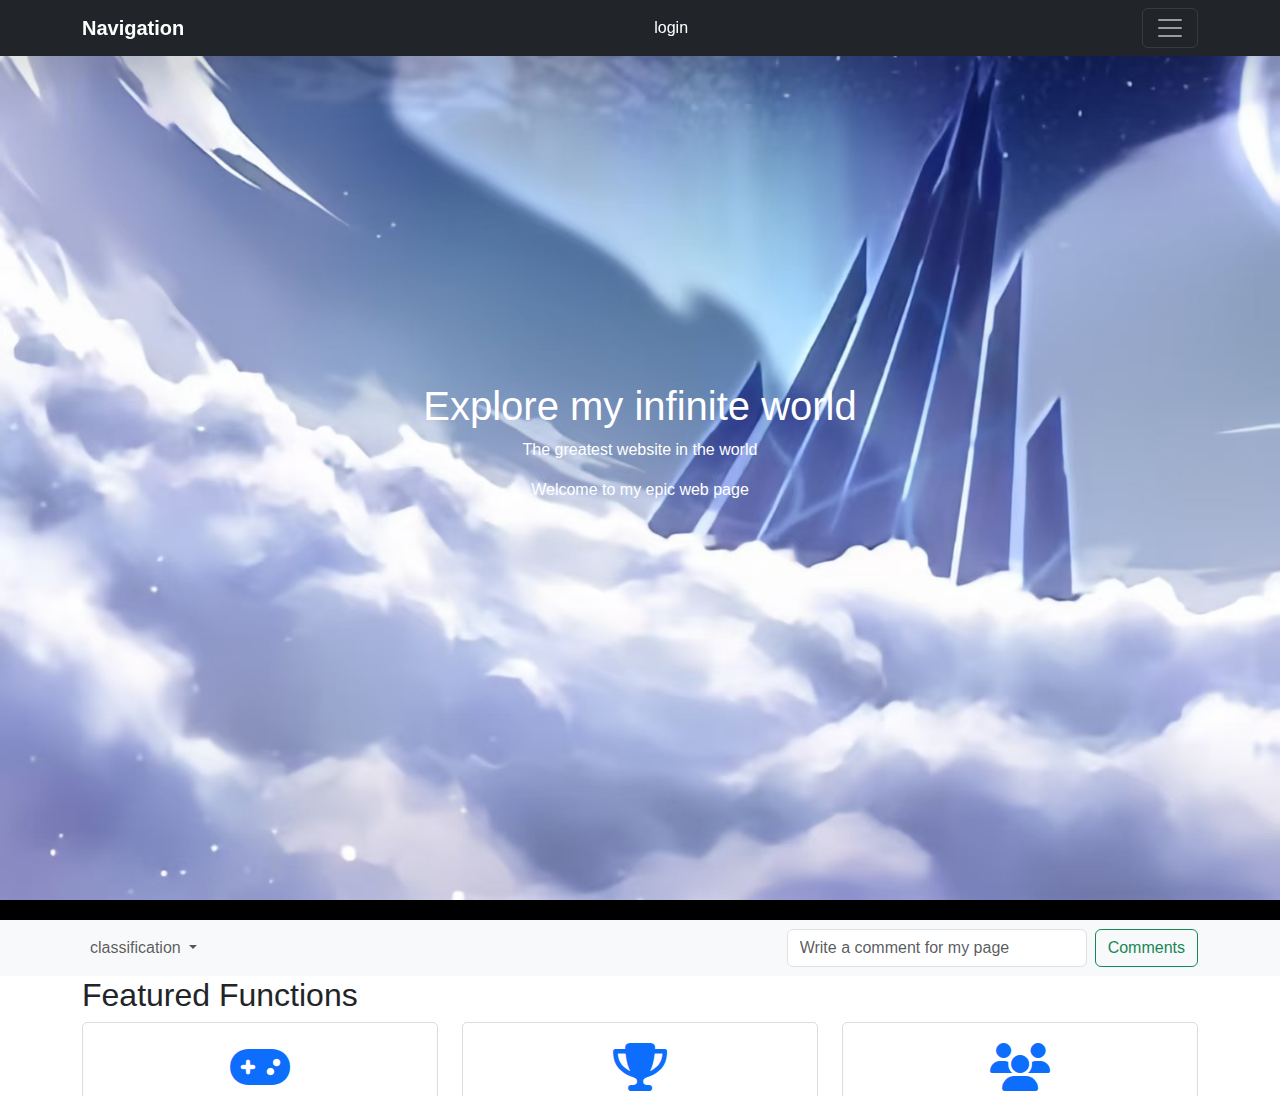
==== index.html @ 709d007c "Add files via upload" ====
<!DOCTYPE html>
<html lang="en">
<head>
    <meta charset="UTF-8">
    <meta name="viewport" content="width=device-width, initial-scale=1.0">
    <title>个人学习使用</title>
    <link href="https://cdn.jsdelivr.net/npm/bootstrap@5.3.0/dist/css/bootstrap.min.css" rel="stylesheet">
    <link rel="stylesheet" href="https://cdnjs.cloudflare.com/ajax/libs/font-awesome/6.2.0/css/all.min.css">
    <link rel="stylesheet" href="styles.css">
</head>
<body>
    <div id="home" class="parallax">
        <header class="navbar sticky-top navbar-dark bg-dark shadow-lg">
            <div class="container d-flex justify-content-between align-items-center">
                <a href=" " class="navbar-brand d-flex align-items-center">
                    <strong>Navigation</strong>
                </a >
                <div class="no-wrap">login</div>
                <button class="navbar-toggler" type="button" data-bs-toggle="collapse" data-bs-target="#navbarNav" aria-controls="navbarNav" aria-expanded="false" aria-label="Toggle navigation">
                    <span class="navbar-toggler-icon"></span>
                </button>
            </div>
        </header>
        <div class="container hero-text">
            <h1>Explore my infinite world</h1>
            <p>The greatest website in the world</p >
            <p>Welcome to my epic web page</p >
        </div>
    </div>

    <main id="gameList" class="container mt-4">
    </main>
    <div class="features">
        <nav class="navbar navbar-expand-lg navbar-light bg-light">
            <div class="container">
                <div class="collapse navbar-collapse" id="navbarNav">
                    <ul class="navbar-nav me-auto mb-2 mb-lg-0">
                        <li class="nav-item dropdown">
                            <a class="nav-link dropdown-toggle" href="#" id="navbarDropdown" role="button" data-bs-toggle="dropdown" aria-expanded="false">
                                classification
                            </a >
                            <ul class="dropdown-menu" aria-labelledby="navbarDropdown">
                                <li><a class="dropdown-item" href="#" data-game="action">My favorite car</a ></li>
                                <li><a class="dropdown-item" href="#" data-game="rpg">My favouite food</a ></li>
                                <li><a class="dropdown-item" href="#" data-game="strategy">My favouite game</a ></li>
                                <li><a class="dropdown-item" href="#" data-game="puzzle">My favorite cartoon character</a ></li>
                                <li><a class="dropdown-item" href="#" data-game="sports">My favorite star</a ></li>
                            </ul>
                        </li>
                    </ul>
                    <form class="d-flex">
                        <input class="form-control me-2" style="width: 300px;" type="text" placeholder="Write a comment for my page" aria-label="Search" id="commentInput">
                        <button class="btn btn-outline-success" type="submit">Comments</button>
                    </form>
                </div>
            </div>
        </nav>
        <div class="container">
            <div class="hhh">
                <h2>Featured Functions</h2>
                <div id="gameListContainer">
                </div>
                <a href="loading.html">
                    <div class="row">
                        <div class="col-md-4">
                            <div class="feature-card">
                                <i class="fas fa-gamepad fa-3x"></i>
                                <h3>Explore</h3>
                                <p>Explore more.</p >
                            </div>
                        </div>
                        <div class="col-md-4">
                            <div class="feature-card">
                                <i class="fas fa-trophy fa-3x"></i>
                                <h3>list</h3>
                                <p>welcome.</p >
                            </div>
                        </div>
                        <div class="col-md-4">
                            <div class="feature-card">
                                <i class="fas fa-users fa-3x"></i>
                                <h3>community</h3>
                                <p>contact with me.</p >
                            </div>
                        </div>
                    </div>
                </a >
            </div>
        </div>
    </div>
    <footer class="bg-dark text-white p-3 text-center">
        <p>twx's wonderful web</p >
    </footer>
    <script src="https://cdn.jsdelivr.net/npm/bootstrap@5.3.0/dist/js/bootstrap.bundle.min.js"></script>
    <script src="script.js"></script>
</body>
</html>
---- styles.css ----
body, html {
    height: 100%;
    margin: 0;
    font-family: Arial, sans-serif;
    background-color: rgb(0, 0, 0);
}

.navbar.sticky-top {
    position: sticky;
    top: 0;
    z-index: 1020;
}

main {
    padding-top: 80px;
}

.parallax {
    background-image: url('background.jpg');
    height: 100%;
    background-attachment: fixed;
    background-position: center;
    background-repeat: no-repeat;
    background-size: cover;
}

.hero-text {
    text-align: center;
    position: absolute;
    top: 50%;
    left: 50%;
    transform: translate(-50%, -50%);
    color: white;
}

.feature-card {
    border: 1px solid #ddd;
    padding: 20px;
    border-radius: 5px;
    text-align: center;
    transition: transform 0.3s ease;
}

.feature-card:hover {
    transform: translateY(-10px);
}

footer {
    margin-top: 20px;
    background-color: #333;
}

.game-image {
    width: 200px;
    height: 200px;
}

.card-text {
    font-size: 17px;
    text-align: left;
}

.btn-primary {
    padding: 10px 20px;
    width: 1000px;
    background-color: #03a760;
    color: white;
    border: none;
    cursor: grabbing;
    border-radius: 10px;
    text-decoration: none;
}

.btn-primary:hover {
    background-color: #014829;
    color: white;
}

.no-wrap {
    white-space: nowrap;
    text-decoration: none;
    color: rgb(255, 255, 255);
    text-align: right;
    justify-content: right;
}

.hhh {
    text-decoration: none;
}

.features {
    
    transform: translateY(20px);
    transition: opacity 1s ease-in, transform 1s ease-in; 
    height: 92vh; 
    width: 100%;
    position: fixed; 
    top: 100%; 
    background-color: rgb(255, 255, 255);
    z-index: 1010; 
}
@media (max-width: 767px) {
    .navbar-collapse {
        display: block !important;
    }
    .navbar-nav .nav-item {
        width: 100%;
    }
    .dropdown-menu {
        position: static !important;
    }
}
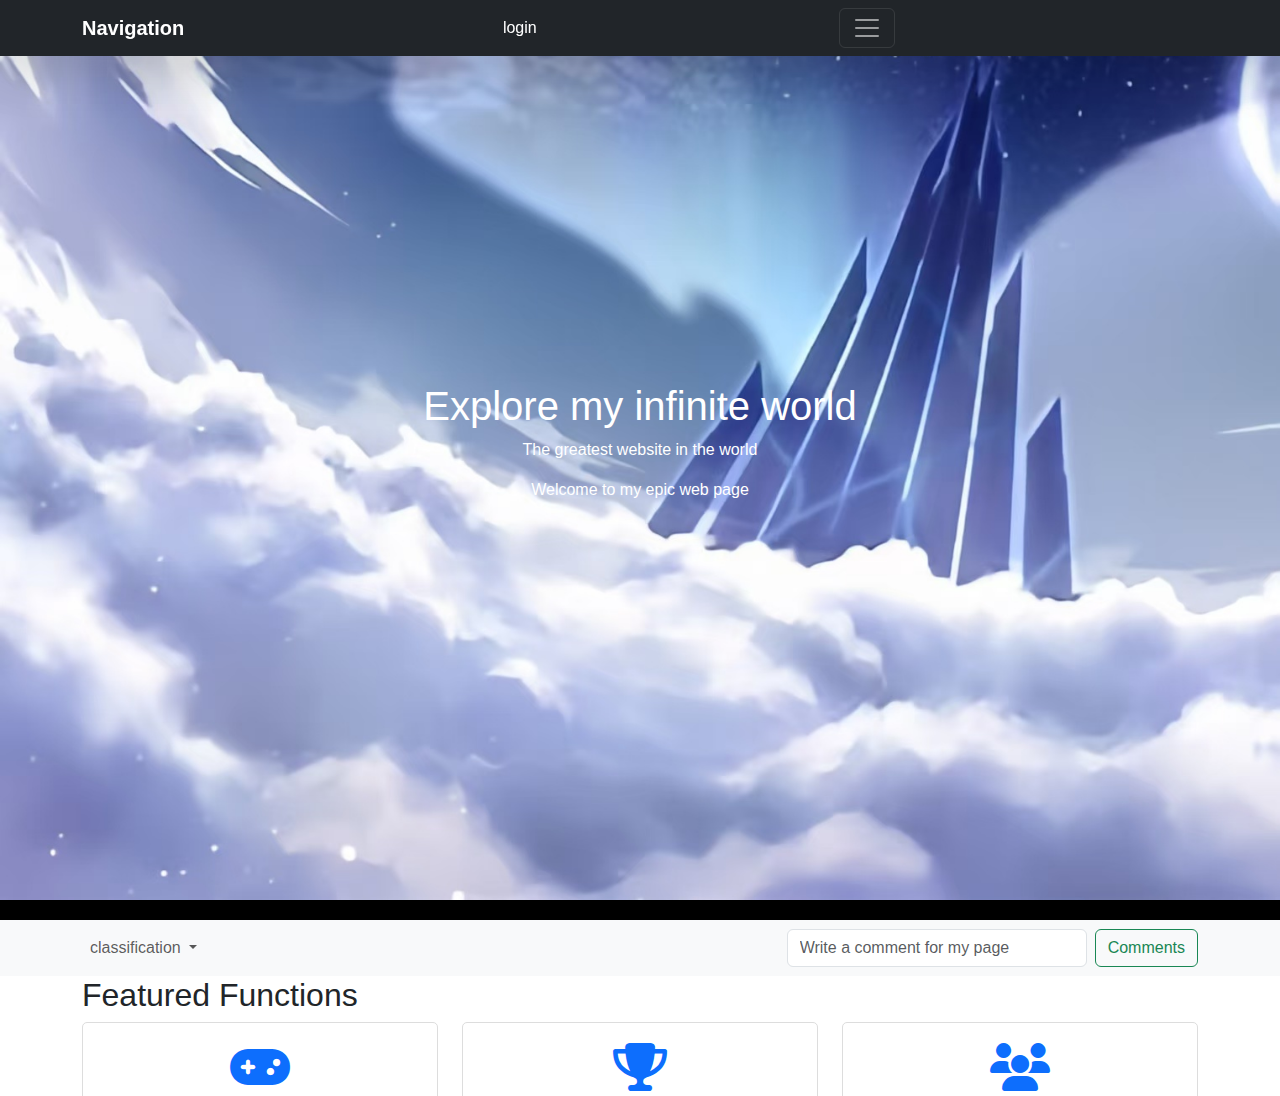
==== commit 2a409359: "Update index.html" ====
--- a/index.html
+++ b/index.html
@@ -12,13 +12,15 @@
     <div id="home" class="parallax">
         <header class="navbar sticky-top navbar-dark bg-dark shadow-lg">
             <div class="container d-flex justify-content-between align-items-center">
-                <a href=" " class="navbar-brand d-flex align-items-center">
+                <a href="loading.html" class="navbar-brand d-flex align-items-center">
                     <strong>Navigation</strong>
                 </a >
                 <div class="no-wrap">login</div>
+                <a href="login.html">
                 <button class="navbar-toggler" type="button" data-bs-toggle="collapse" data-bs-target="#navbarNav" aria-controls="navbarNav" aria-expanded="false" aria-label="Toggle navigation">
                     <span class="navbar-toggler-icon"></span>
                 </button>
+                <a></a>
             </div>
         </header>
         <div class="container hero-text">
@@ -94,4 +96,4 @@
     <script src="https://cdn.jsdelivr.net/npm/bootstrap@5.3.0/dist/js/bootstrap.bundle.min.js"></script>
     <script src="script.js"></script>
 </body>
-</html>+</html>
